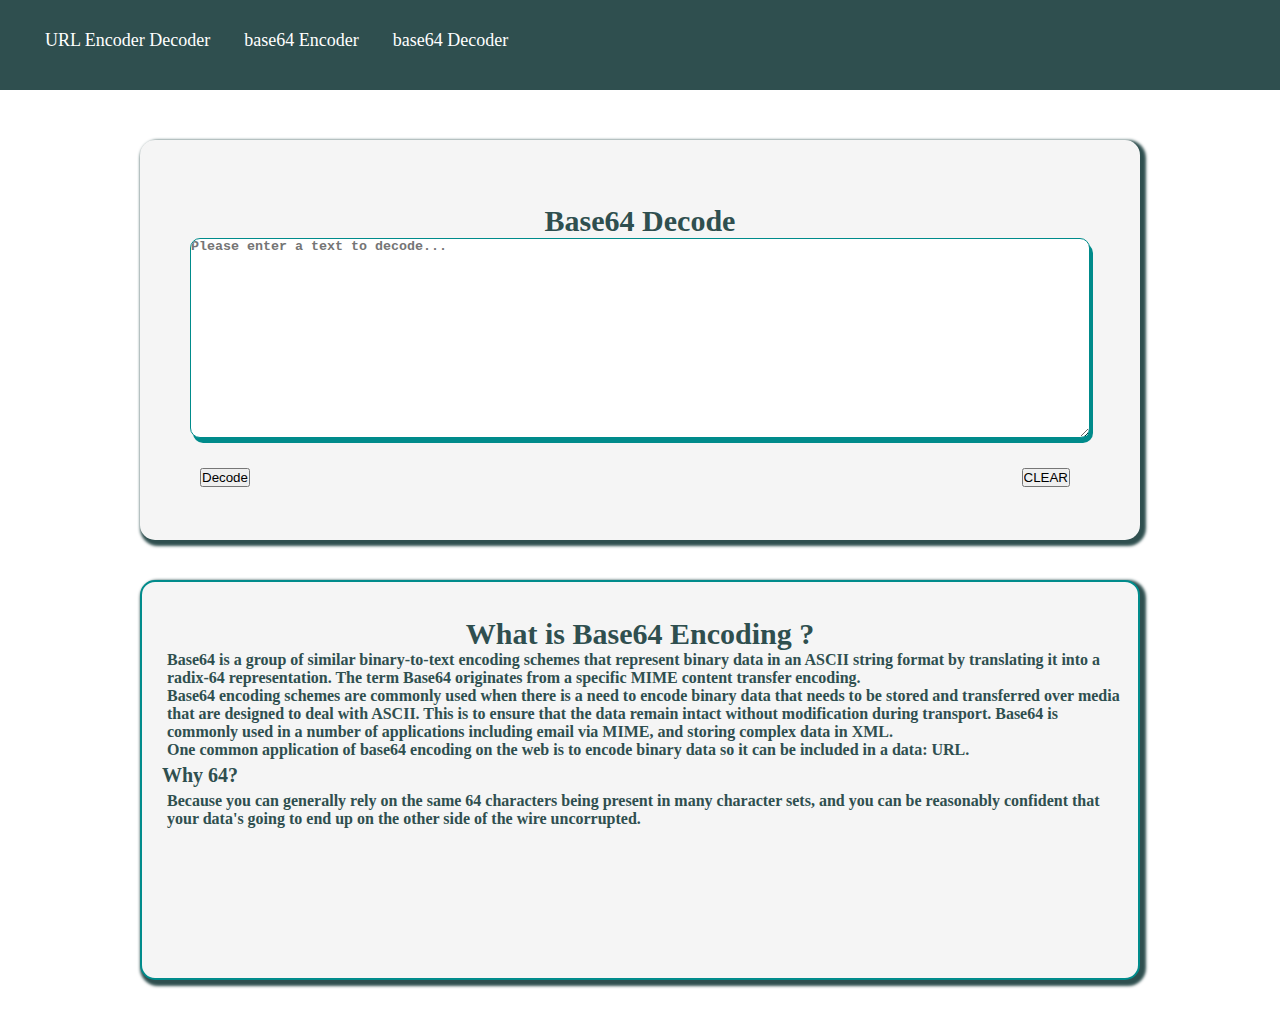
==== base64Decode.html @ 5bbe97eb "added some utility apps" ====
<!DOCTYPE html>
<html lang="en">
<head>
    <meta charset="UTF-8">
    <meta name="viewport" content="width=device-width, initial-scale=1.0">
    <title>Base64 Decoder</title>
    <!-- CSS only -->
    <link href="https://cdn.jsdelivr.net/npm/bootstrap@5.0.0-beta1/dist/css/bootstrap.min.css" rel="stylesheet" integrity="sha384-giJF6kkoqNQ00vy+HMDP7azOuL0xtbfIcaT9wjKHr8RbDVddVHyTfAAsrekwKmP1" crossorigin="anonymous">
    <link rel="stylesheet" href="./css/styles.css"> 
    <script defer src="./js/base64Decode.js" ></script>
</head>
<body>

    <nav class="navbar">
        <div class="max-width">
            <ul class="menu">
                <li><a href="urlEncoderDecoder.html">URL Encoder Decoder</a></li>
                <li><a href="base64Encode.html" >base64 Encoder</a></li>
                <li><a href="base64Decode.html" >base64 Decoder</a></li>
            </ul>
            
        </div>
    </nav>

    <div class="container">
        <section class="home" id="home" >
            <h3 class="title">Base64 Decode</h3>
            <textarea id="textDecodeInput"  type="text" value="" placeholder="Please enter a text to decode..." ></textarea>
            
            <div class="button">
                <input id="baseDecodeBtn" type="button" value="Decode" class="btn btn-primary btn-lg" />
                <input id="clearBtn" type="button" value="CLEAR" class="btn btn-danger btn-lg"  />
            </div>
            
        </section>
        <section class="outputSection" >
            <h3 class="title">Result</h3>
            <div class="outputBox">
                <textarea id="textDecodeOutput"  type="text" value="" disabled ></textarea>
            </div>
        </section>
        <section class="contentSection" >
            <h3 class="title">What is Base64 Encoding ?</h3>
            <div class="contentSubSection">
                <p>
                    Base64 is a group of similar binary-to-text encoding schemes that represent binary data in
                    an ASCII string format by translating it into a radix-64 representation. The term Base64 originates from a 
                    specific MIME content transfer encoding.
                </p>
                <p>
                    Base64 encoding schemes are commonly used when there is a need to encode binary data that needs to be stored and
                    transferred over media that are designed to deal with ASCII. This is to ensure that the data remain intact without
                    modification during transport. Base64 is commonly used in a number of applications including email via MIME, and 
                    storing complex data in XML.
                </p>
                <p>
                    One common application of base64 encoding on the web is to encode binary data  so it can be included in a data: URL.
                </p>
                <h4 class="subTitle" >Why 64?</h4>
                <p>
                    Because you can generally rely on the same 64 characters being present in many character sets, and you can be reasonably 
                    confident that your data's going to end up on the other side of the wire uncorrupted.
                </p>
            </div>
        </section>

    </div>
  

</body>
</html>
---- css/styles.css ----
@import url('https://fonts.googleapis.com/css2?family=Poppins:ital,wght@0,300;0,500;0,600;1,400&family=Roboto:ital,wght@0,400;0,700;1,300&display=swap');

* {
  margin: 0;
  padding: 0;
  box-sizing: border-box;
  text-decoration: none;
}

body {
  display: flex;
  justify-content: center;
}

.max-width {
  max-width: 1300px;
  margin: auto;
}

/* navbar styling */

.navbar {
  position: fixed;
  width: 100%;
  padding: 30px 30px;
  z-index: 999;
  background-color: #2F4F4F;
  font-family: 'Poppins' sans-serif;
  transition: all 0.3s ease;
  height: 90px;
}

.navbar .max-width {
  display: flex;
  align-items: center;
  justify-content: space-between;
  margin-right: 25px;
}

.navbar .menu li {
  list-style: none;
  display: inline-block;
}

.navbar .menu li a {
  color: #ffffff;
  font-size: 18px;
  font-weight: 500;
  transition: color 0.3s ease;
  text-decoration: none;
  padding: 15px;
}

.navbar .menu li a:hover {
  color: greenyellow;
}

.navbar.sticky .menu li a:hover {
  color: #ffffff;
}

.dropdown .dropbtn {
  font-size: 16px; 
  font-weight: 700 ;
  color: white;
  background-color: inherit;
  font-family: inherit;
  margin: 0;
}

.dropdown-content {
  display: none;
  position: absolute;
  background-color: #f9f9f9;
  min-width: 160px;
  box-shadow: 0px 8px 16px 0px rgba(0,0,0,0.2);
  z-index: 1;
}

.dropdown-content a {
  float: none;
  color: black;
  padding: 12px 16px;
  text-decoration: none;
  display: block;
  text-align: left;
}

.home {
  position: relative;
  margin-top: 20px;
  display: flex;
  flex-direction: column;
  justify-content: center;
  width: 1000px;
  height: 400px;
  background-color: #F5F5F5;
  border-radius: 15px;
  box-shadow: 3px 3px 3px 3px #2F4F4F;
}

#output {
  width: 450px;
  height: 200px;
  border: 1px solid black;
}

.button {
  margin: 30px 300px 10px 60px;
  width: 870px;
}

#clearBtn {
  float: right;
} 

.home .title {
  position: relative;
  text-align: center;
  font-size: 30px;
  font-family: 'Poppins' sans-serif;
  font-weight: 800;
  color: #2F4F4F;
  margin-top: 20px;
} 

.home textarea {
  border-radius: 10px;
  border: 0px;
  box-shadow: 3px 5px #008B8B;
}

.IOBox {
  display: flex;
  flex-direction: row;
  justify-content: space-evenly;
}

.container {
  margin-top: 120px;
  width: 1100px;
  height: 900px;
  display: flex;
  flex-direction: row;
  flex-wrap: wrap;
  justify-content: center;
}

.urlContainer {
  margin-top: 120px;
  width: 1100px;
  height: 1200px;
  display: flex;
  flex-direction: row;
  flex-wrap: wrap;
  justify-content: center;
}

#urlInput {
  width: 450px;
  height: 200px;
  color: #2F4F4F;
  font-weight: 700;
  border: 1px solid #008B8B;
}

#urlInput:focus {
  border: 2px solid #008B8B;
}

#textEncodeInput {
  width: 900px;
  height: 200px;
  border: 1px solid #008B8B;
  color: #2F4F4F;
  font-weight: 700;
  margin: 0 auto;
}

#textEncodeInput:focus {
  border: 2px solid #008B8B;
}

#textDecodeInput {
  width: 900px;
  height: 200px;
  border: 1px solid #008B8B;
  color: #2F4F4F;
  font-weight: 700;
  margin: 0 auto;
}

#textDecodeInput:focus {
  border: 2px solid #008B8B;
}

#md5TextInput {
  width: 400px;
  height: 200px;
  border: 1px solid #008B8B;
}

#output {
  color: #2F4F4F;
  font-weight: 700;
}

.outputSection {
  /* margin-top: 900px; */
  width: 1000px;
  height: 300px;
  display: flex;
  flex-direction: column;
  justify-content: center;
  border: 2px solid #008B8B;
  background-color: #F5F5F5;
  border-radius: 15px;
  box-shadow: 3px 3px 3px 3px #2F4F4F;
  display: none;
}

.outputSection .title {
  position: relative;
  text-align: center;
  font-size: 30px;
  font-family: 'Poppins' sans-serif;
  font-weight: 800;
  color: #2F4F4F;
  margin-top: 20px;
}

.outputSection textarea {
  border-radius: 10px;
  box-shadow: 3px 5px #008B8B;
}

.outputBox {
  width: 1000px;
  display: flex;
  flex-direction: column;
  justify-content: center;
}

#textEncodeOutput {
  width: 900px;
  height: 200px;
  color: #2F4F4F;
  font-weight: 700;
  /* margin-left: 50px; */
  margin: 0 auto;
}

#textDecodeOutput {
  width: 900px;
  height: 200px;
  color: #2F4F4F;
  font-weight: 700;
  /* margin-left: 50px; */
  margin: 0 auto;
}

.contentSection {
  width: 1000px;
  height: 400px;
  display: flex;
  flex-direction: column;
  justify-content: center;
  border: 2px solid #008B8B;
  background-color: #F5F5F5;
  border-radius: 15px;
  box-shadow: 3px 3px 3px 3px #2F4F4F;
  display: block;
  padding: 15px;

}

.contentSection p {
  color: #2F4F4F;
  font-weight: 600;
  display: flex;
  flex-direction: column;
  justify-content: center;
  margin-left: 10px;
}

.contentSection .title {
  position: relative;
  text-align: center;
  font-size: 30px;
  font-family: 'Poppins' sans-serif;
  font-weight: 800;
  color: #2F4F4F;
  margin-top: 20px;
}

.contentSubSection .subTitle {
  font-size: 20px;
  padding: 5px;
  font-family: 'Poppins' sans-serif;
  font-weight: 800;
  color: #2F4F4F;
}

.urlEncodingSection {
  width: 1000px;
  height: 650px;
  display: flex;
  flex-direction: column;
  justify-content: center;
  border: 2px solid #008B8B;
  background-color: #F5F5F5;
  border-radius: 15px;
  box-shadow: 3px 3px 3px 3px #2F4F4F;
  display: block;
  padding: 15px;

}

.urlEncodingSection p {
  color: #2F4F4F;
  font-weight: 600;
  display: flex;
  flex-direction: column;
  justify-content: center;
  margin-left: 10px;
}

.urlEncodingSection .title {
  position: relative;
  text-align: center;
  font-size: 30px;
  font-family: 'Poppins' sans-serif;
  font-weight: 800;
  color: #2F4F4F;
  margin-top: 20px;
}

.urlEncodingSection .subTitle {
  font-size: 20px;
  padding: 5px;
  font-family: 'Poppins' sans-serif;
  font-weight: 800;
  color: #2F4F4F;
}
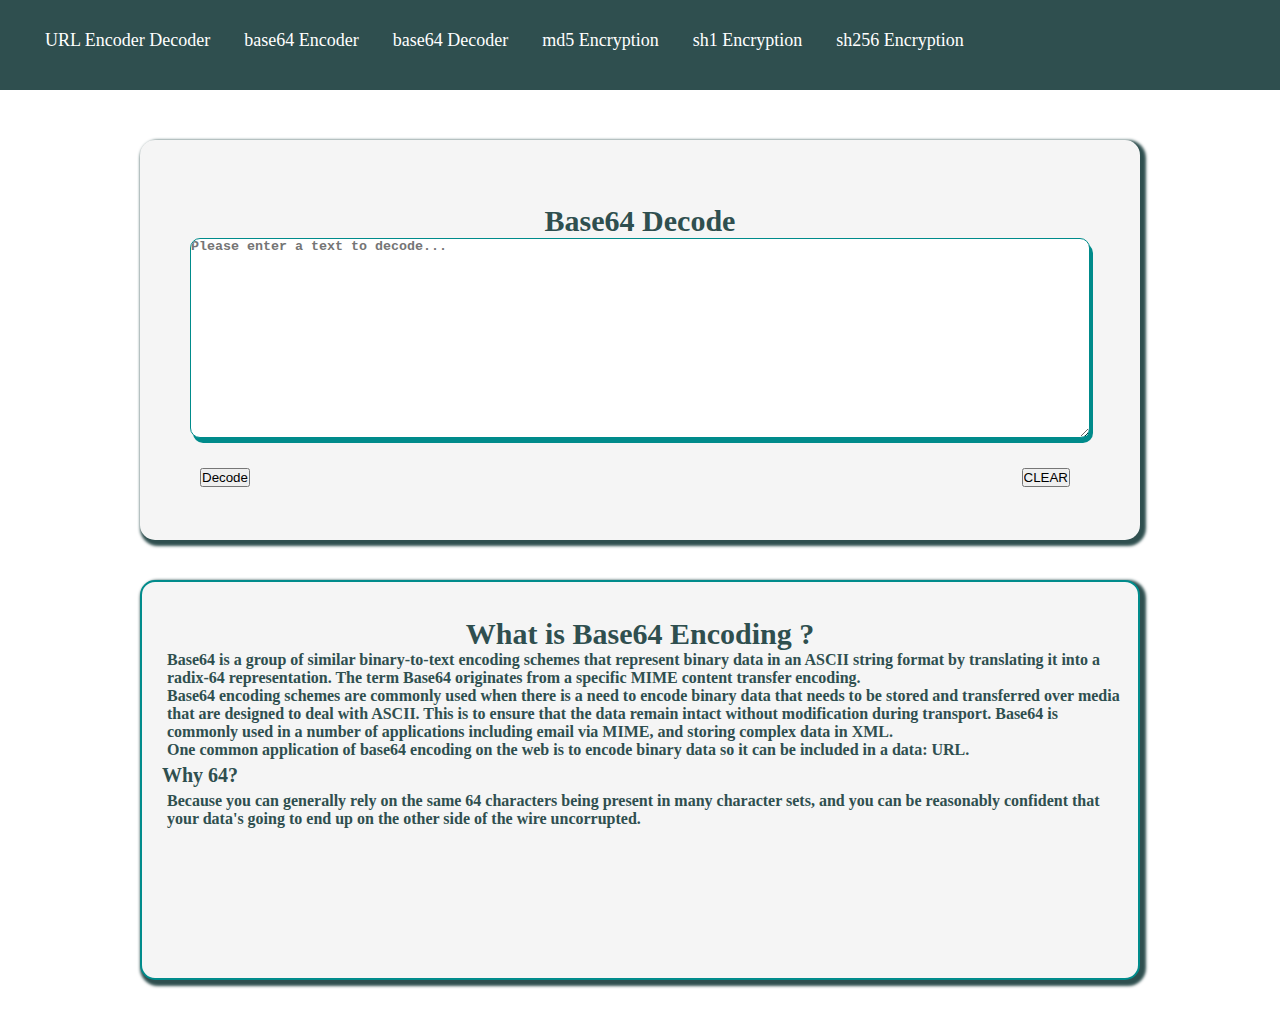
==== commit 562cbbb6: "added all encoder-decoders" ====
--- a/base64Decode.html
+++ b/base64Decode.html
@@ -14,9 +14,12 @@
     <nav class="navbar">
         <div class="max-width">
             <ul class="menu">
-                <li><a href="urlEncoderDecoder.html">URL Encoder Decoder</a></li>
+                <li><a href="index.html">URL Encoder Decoder</a></li>
                 <li><a href="base64Encode.html" >base64 Encoder</a></li>
                 <li><a href="base64Decode.html" >base64 Decoder</a></li>
+                <li><a href="md5Encryption.html" >md5 Encryption</a></li>
+                <li><a href="sh1Encryption.html" >sh1 Encryption</a></li>
+                <li><a href="sh256Encryption.html" >sh256 Encryption</a></li>
             </ul>
             
         </div>
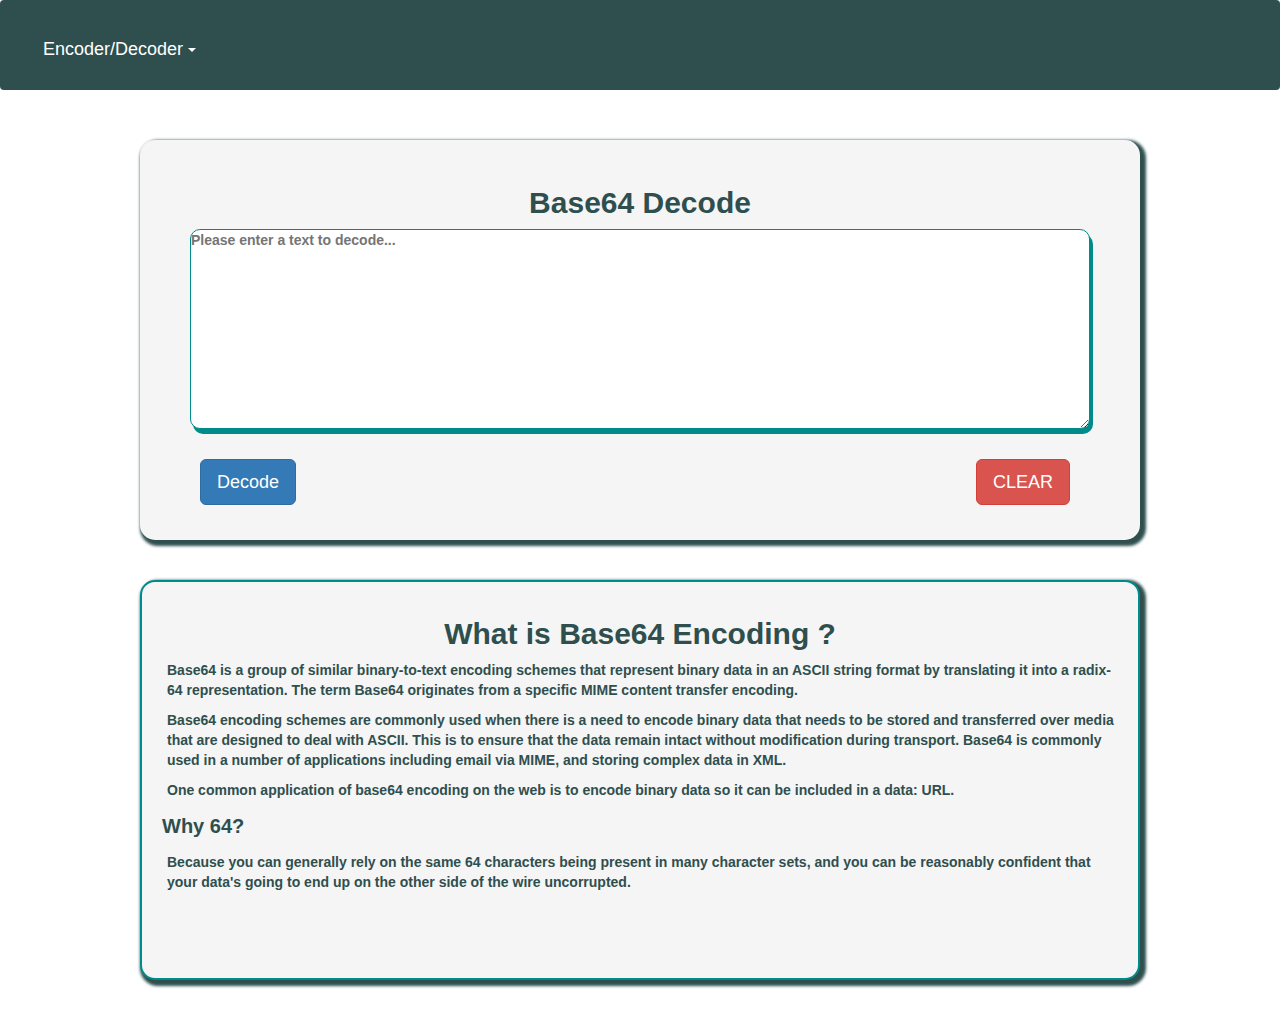
==== commit 61de19df: "changes in drop down nav bar" ====
--- a/base64Decode.html
+++ b/base64Decode.html
@@ -5,7 +5,9 @@
     <meta name="viewport" content="width=device-width, initial-scale=1.0">
     <title>Base64 Decoder</title>
     <!-- CSS only -->
-    <link href="https://cdn.jsdelivr.net/npm/bootstrap@5.0.0-beta1/dist/css/bootstrap.min.css" rel="stylesheet" integrity="sha384-giJF6kkoqNQ00vy+HMDP7azOuL0xtbfIcaT9wjKHr8RbDVddVHyTfAAsrekwKmP1" crossorigin="anonymous">
+    <link rel="stylesheet" href="https://maxcdn.bootstrapcdn.com/bootstrap/3.4.1/css/bootstrap.min.css">
+    <script src="https://ajax.googleapis.com/ajax/libs/jquery/3.5.1/jquery.min.js"></script>
+    <script src="https://maxcdn.bootstrapcdn.com/bootstrap/3.4.1/js/bootstrap.min.js"></script>  
     <link rel="stylesheet" href="./css/styles.css"> 
     <script defer src="./js/base64Decode.js" ></script>
 </head>
@@ -13,17 +15,22 @@
 
     <nav class="navbar">
         <div class="max-width">
-            <ul class="menu">
-                <li><a href="index.html">URL Encoder Decoder</a></li>
-                <li><a href="base64Encode.html" >base64 Encoder</a></li>
-                <li><a href="base64Decode.html" >base64 Decoder</a></li>
-                <li><a href="md5Encryption.html" >md5 Encryption</a></li>
-                <li><a href="sh1Encryption.html" >sh1 Encryption</a></li>
-                <li><a href="sh256Encryption.html" >sh256 Encryption</a></li>
-            </ul>
+            <div class="dropdown">
+                <button class="btn btn-primary dropdown-toggle" id="menu1" type="button" data-toggle="dropdown">Encoder/Decoder
+                    <span class="caret"></span></button>
+                    <ul class="dropdown-menu" role="menu" aria-labelledby="menu1">
+                        <li role="presentation"><a role="menuitem" tabindex="-1" href="index.html">URL Encoder Decoder</a></li>
+                        <li role="presentation"><a role="menuitem" tabindex="-1" href="base64Encode.html">Base64 Encoder</a></li>
+                        <li role="presentation"><a role="menuitem" tabindex="-1" href="base64Decode.html">Base64 Decoder</a></li>
+                        <li role="presentation"><a role="menuitem" tabindex="-1" href="md5Encryption.html">Md5 Encryption</a></li> 
+                        <li role="presentation"><a role="menuitem" tabindex="-1" href="sh1Encryption.html">Sh1 Encryption</a></li>    
+                        <li role="presentation"><a role="menuitem" tabindex="-1" href="sh256Encryption.html">Sh256 Encryption</a></li>  
+                    </ul>
+                </div>
             
         </div>
     </nav>
+
 
     <div class="container">
         <section class="home" id="home" >
--- a/css/styles.css
+++ b/css/styles.css
@@ -37,26 +37,11 @@
   margin-right: 25px;
 }
 
-.navbar .menu li {
-  list-style: none;
-  display: inline-block;
-}
-
-.navbar .menu li a {
-  color: #ffffff;
+#menu1 {
+  background-color: #2F4F4F;
   font-size: 18px;
-  font-weight: 500;
-  transition: color 0.3s ease;
-  text-decoration: none;
-  padding: 15px;
-}
-
-.navbar .menu li a:hover {
-  color: greenyellow;
-}
-
-.navbar.sticky .menu li a:hover {
-  color: #ffffff;
+  border: 0px;
+  float: right;
 }
 
 .dropdown .dropbtn {
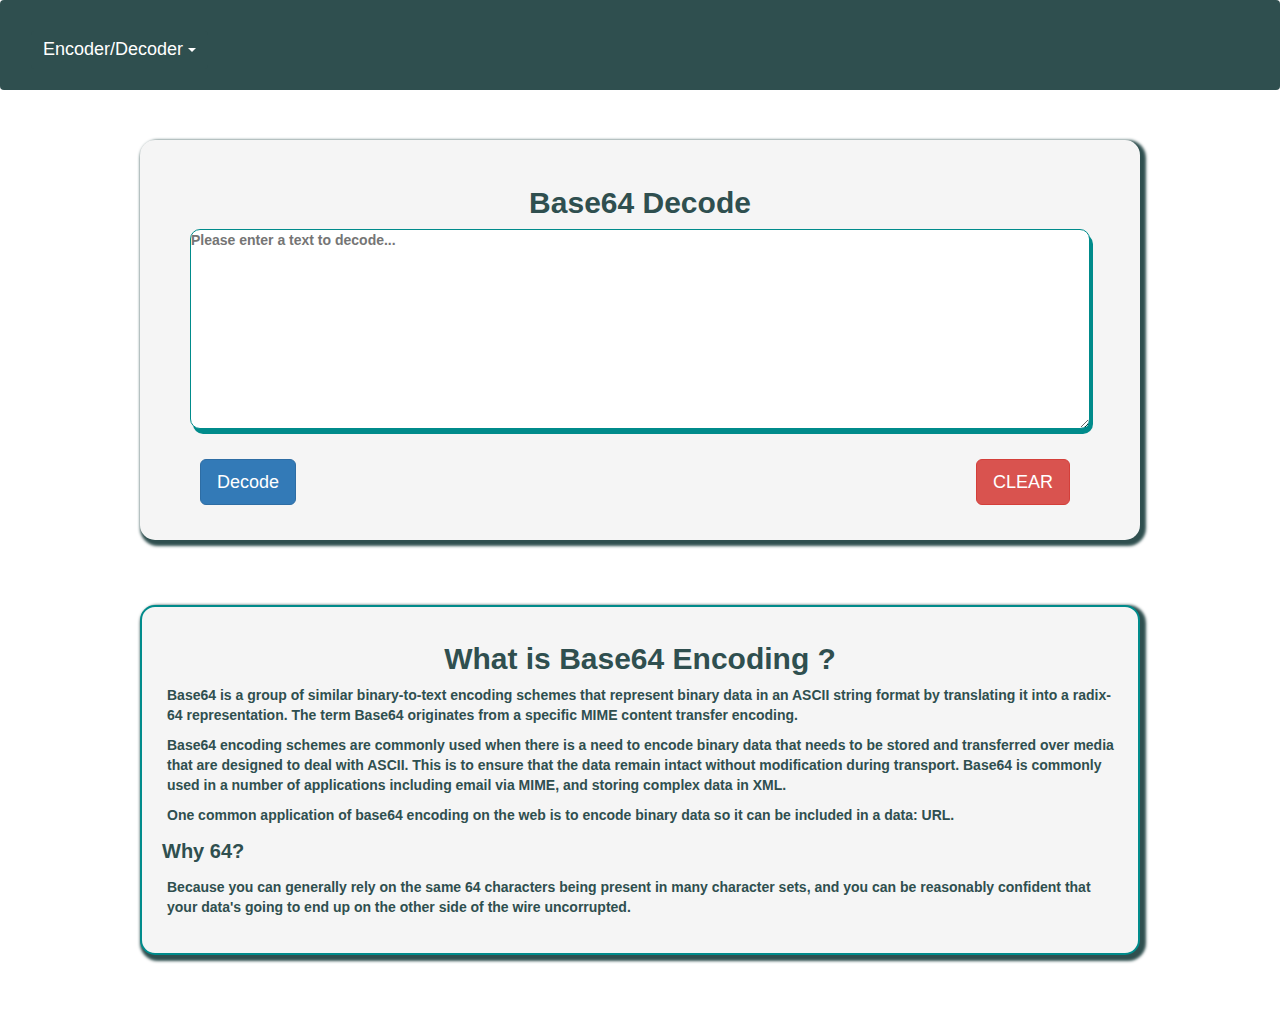
==== commit daa38f56: "moved encryptors to new app" ====
--- a/base64Decode.html
+++ b/base64Decode.html
@@ -22,9 +22,6 @@
                         <li role="presentation"><a role="menuitem" tabindex="-1" href="index.html">URL Encoder Decoder</a></li>
                         <li role="presentation"><a role="menuitem" tabindex="-1" href="base64Encode.html">Base64 Encoder</a></li>
                         <li role="presentation"><a role="menuitem" tabindex="-1" href="base64Decode.html">Base64 Decoder</a></li>
-                        <li role="presentation"><a role="menuitem" tabindex="-1" href="md5Encryption.html">Md5 Encryption</a></li> 
-                        <li role="presentation"><a role="menuitem" tabindex="-1" href="sh1Encryption.html">Sh1 Encryption</a></li>    
-                        <li role="presentation"><a role="menuitem" tabindex="-1" href="sh256Encryption.html">Sh256 Encryption</a></li>  
                     </ul>
                 </div>
             
--- a/css/styles.css
+++ b/css/styles.css
@@ -134,7 +134,7 @@
 .urlContainer {
   margin-top: 120px;
   width: 1100px;
-  height: 1200px;
+  height: 1100px;
   display: flex;
   flex-direction: row;
   flex-wrap: wrap;
@@ -246,7 +246,7 @@
 
 .contentSection {
   width: 1000px;
-  height: 400px;
+  height: 350px;
   display: flex;
   flex-direction: column;
   justify-content: center;
@@ -288,7 +288,7 @@
 
 .urlEncodingSection {
   width: 1000px;
-  height: 650px;
+  height: 550px;
   display: flex;
   flex-direction: column;
   justify-content: center;
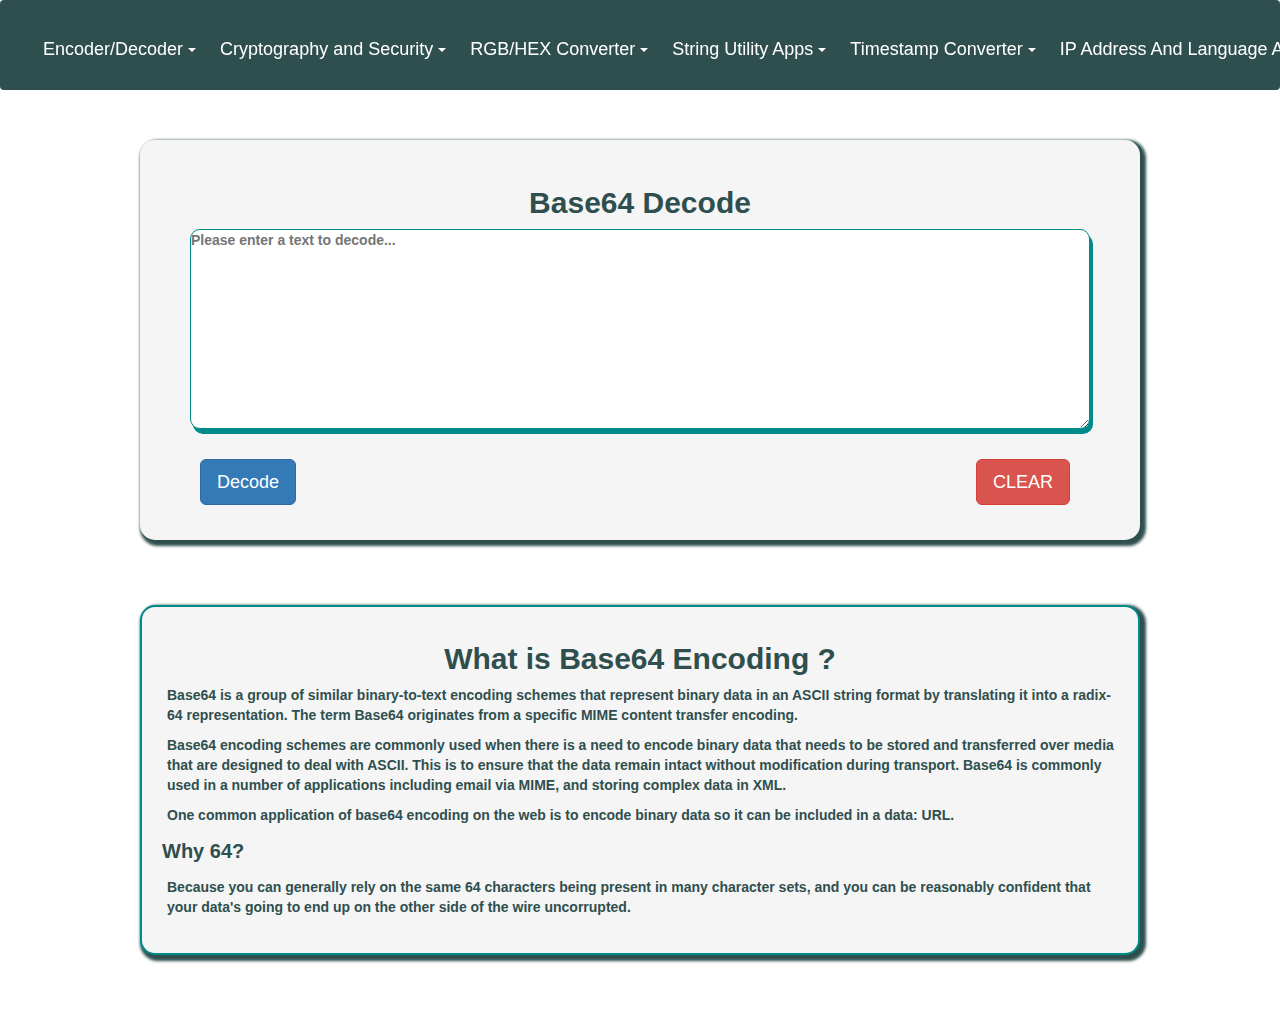
==== commit cb0a81f4: "made the navigation bar responsive" ====
--- a/base64Decode.html
+++ b/base64Decode.html
@@ -7,7 +7,9 @@
     <!-- CSS only -->
     <link rel="stylesheet" href="https://maxcdn.bootstrapcdn.com/bootstrap/3.4.1/css/bootstrap.min.css">
     <script src="https://ajax.googleapis.com/ajax/libs/jquery/3.5.1/jquery.min.js"></script>
-    <script src="https://maxcdn.bootstrapcdn.com/bootstrap/3.4.1/js/bootstrap.min.js"></script>  
+    <script src="https://maxcdn.bootstrapcdn.com/bootstrap/3.4.1/js/bootstrap.min.js"></script>
+    <link rel="stylesheet" href="./css/navbar.css"> 
+    <link rel="stylesheet" href="./css/responsive.css">    
     <link rel="stylesheet" href="./css/styles.css"> 
     <script defer src="./js/base64Decode.js" ></script>
 </head>
@@ -19,12 +21,51 @@
                 <button class="btn btn-primary dropdown-toggle" id="menu1" type="button" data-toggle="dropdown">Encoder/Decoder
                     <span class="caret"></span></button>
                     <ul class="dropdown-menu" role="menu" aria-labelledby="menu1">
-                        <li role="presentation"><a role="menuitem" tabindex="-1" href="index.html">URL Encoder Decoder</a></li>
-                        <li role="presentation"><a role="menuitem" tabindex="-1" href="base64Encode.html">Base64 Encoder</a></li>
-                        <li role="presentation"><a role="menuitem" tabindex="-1" href="base64Decode.html">Base64 Decoder</a></li>
+                        <li role="presentation"><a role="menuitem" tabindex="-1" href="https://encoder-decoder-utility.netlify.app/index.html">URL Encoder Decoder</a></li>
+                        <li role="presentation"><a role="menuitem" tabindex="-1" href="https://encoder-decoder-utility.netlify.app/base64encode">Base64 Encoder</a></li>
+                        <li role="presentation"><a role="menuitem" tabindex="-1" href="https://encoder-decoder-utility.netlify.app/base64decode">Base64 Decoder</a></li>
+                        
                     </ul>
-                </div>
-            
+            </div>
+            <div class="dropdown">
+                <button class="btn btn-primary dropdown-toggle" id="menu2" type="button" data-toggle="dropdown">Cryptography and Security
+                    <span class="caret"></span></button>
+                    <ul class="dropdown-menu" role="menu" aria-labelledby="menu2">
+                        <li role="presentation"><a role="menuitem" tabindex="-1" href="https://cryptography-security-app.netlify.app/index.html">Md5 Encryption</a></li> 
+                        <li role="presentation"><a role="menuitem" tabindex="-1" href="https://cryptography-security-app.netlify.app/sh1encryption">Sh1 Encryption</a></li>    
+                        <li role="presentation"><a role="menuitem" tabindex="-1" href="https://cryptography-security-app.netlify.app/sh256encryption">Sh256 Encryption</a></li>  
+                    </ul>
+            </div>
+            <div class="dropdown">
+                <button class="btn btn-primary dropdown-toggle" id="menu3" type="button" data-toggle="dropdown">RGB/HEX Converter
+                    <span class="caret"></span></button>
+                    <ul class="dropdown-menu" role="menu" aria-labelledby="menu3">
+                        <li role="presentation"><a role="menuitem" tabindex="-1" href="https://rgb-hex-convert.netlify.app/index.html">RGB To Hex Converter</a></li>
+                        <li role="presentation"><a role="menuitem" tabindex="-1" href="https://rgb-hex-convert.netlify.app/hextorgb">Hex To RGB Converter</a></li>  
+                    </ul>
+            </div>
+            <div class="dropdown">
+                <button class="btn btn-primary dropdown-toggle" id="menu4" type="button" data-toggle="dropdown">String Utility Apps
+                    <span class="caret"></span></button>
+                    <ul class="dropdown-menu" role="menu" aria-labelledby="menu4">
+                        <li role="presentation"><a role="menuitem" tabindex="-1" href="https://string-utility-pk.netlify.app/index.html">String Utility App</a></li>
+                    </ul>
+            </div>
+            <div class="dropdown">
+                <button class="btn btn-primary dropdown-toggle" id="menu5" type="button" data-toggle="dropdown">Timestamp Converter
+                    <span class="caret"></span></button>
+                    <ul class="dropdown-menu" role="menu" aria-labelledby="menu5">
+                        <li role="presentation"><a role="menuitem" tabindex="-1" href="https://timestamp-converter.netlify.app/index.html">Epoch Time Converter</a></li>
+                    </ul>
+            </div>
+            <div class="dropdown">
+                <button class="btn btn-primary dropdown-toggle" id="menu6" type="button" data-toggle="dropdown">IP Address And Language App
+                    <span class="caret"></span></button>
+                    <ul class="dropdown-menu" role="menu" aria-labelledby="menu6">
+                        <li role="presentation"><a role="menuitem" tabindex="-1" href="https://ip-checker-and-language-translator.netlify.app/index.html">IP Address Checker</a></li>
+                        <li role="presentation"><a role="menuitem" tabindex="-1" href="https://ip-checker-and-language-translator.netlify.app/languagetranslator">Language Translator</a></li>
+                    </ul>
+            </div>
         </div>
     </nav>
 
--- a/css/navbar.css
+++ b/css/navbar.css
@@ -0,0 +1,59 @@
+.max-width {
+    max-width: 100%;
+    margin: auto;
+  }
+  
+  .navbar {
+    position: fixed;
+    width: 100%;
+    padding: 30px 30px;
+    z-index: 999;
+    background-color: #2F4F4F;
+    font-family: 'Poppins' sans-serif;
+    transition: all 0.3s ease;
+    height: 90px;
+  }
+      
+  .navbar .max-width {
+    display: flex;
+    align-items: center;
+    justify-content: space-between;
+  }
+    
+  #menu1 {
+    background-color: #2F4F4F;
+    font-size: 18px;
+    border: 0px;
+  }
+    
+  #menu2 {
+    background-color: #2F4F4F;
+    font-size: 18px;
+    border: 0px;
+  }
+    
+  #menu3 {
+    background-color: #2F4F4F;
+    font-size: 18px;
+    border: 0px;
+  }
+    
+  #menu4 {
+    background-color: #2F4F4F;
+    font-size: 18px;
+    border: 0px;
+  }
+    
+  #menu5 {
+    background-color: #2F4F4F;
+    font-size: 18px;
+    border: 0px;
+  }
+    
+  #menu6 {
+    background-color: #2F4F4F;
+    font-size: 18px;
+    border: 0px;
+  }
+  
+    --- a/css/responsive.css
+++ b/css/responsive.css
@@ -0,0 +1,39 @@
+
+@media screen and (max-width: 1200px) {
+  #menu4 {
+    display: none;
+  }
+
+  #menu5 {
+    display: none;
+  }
+
+  #menu6 {
+    display: none;
+  }
+  
+}
+  
+@media screen and (max-width: 750px) {
+  #menu2 {
+    display: none;
+  }
+    
+  #menu3 {
+    display: none;
+  }
+
+  #menu4 {
+    display: none;
+  }
+
+  #menu5 {
+    display: none;
+  }
+ 
+  #menu6 {
+    display: none;
+  }
+}
+  
+  --- a/css/styles.css
+++ b/css/styles.css
@@ -10,38 +10,6 @@
 body {
   display: flex;
   justify-content: center;
-}
-
-.max-width {
-  max-width: 1300px;
-  margin: auto;
-}
-
-/* navbar styling */
-
-.navbar {
-  position: fixed;
-  width: 100%;
-  padding: 30px 30px;
-  z-index: 999;
-  background-color: #2F4F4F;
-  font-family: 'Poppins' sans-serif;
-  transition: all 0.3s ease;
-  height: 90px;
-}
-
-.navbar .max-width {
-  display: flex;
-  align-items: center;
-  justify-content: space-between;
-  margin-right: 25px;
-}
-
-#menu1 {
-  background-color: #2F4F4F;
-  font-size: 18px;
-  border: 0px;
-  float: right;
 }
 
 .dropdown .dropbtn {
